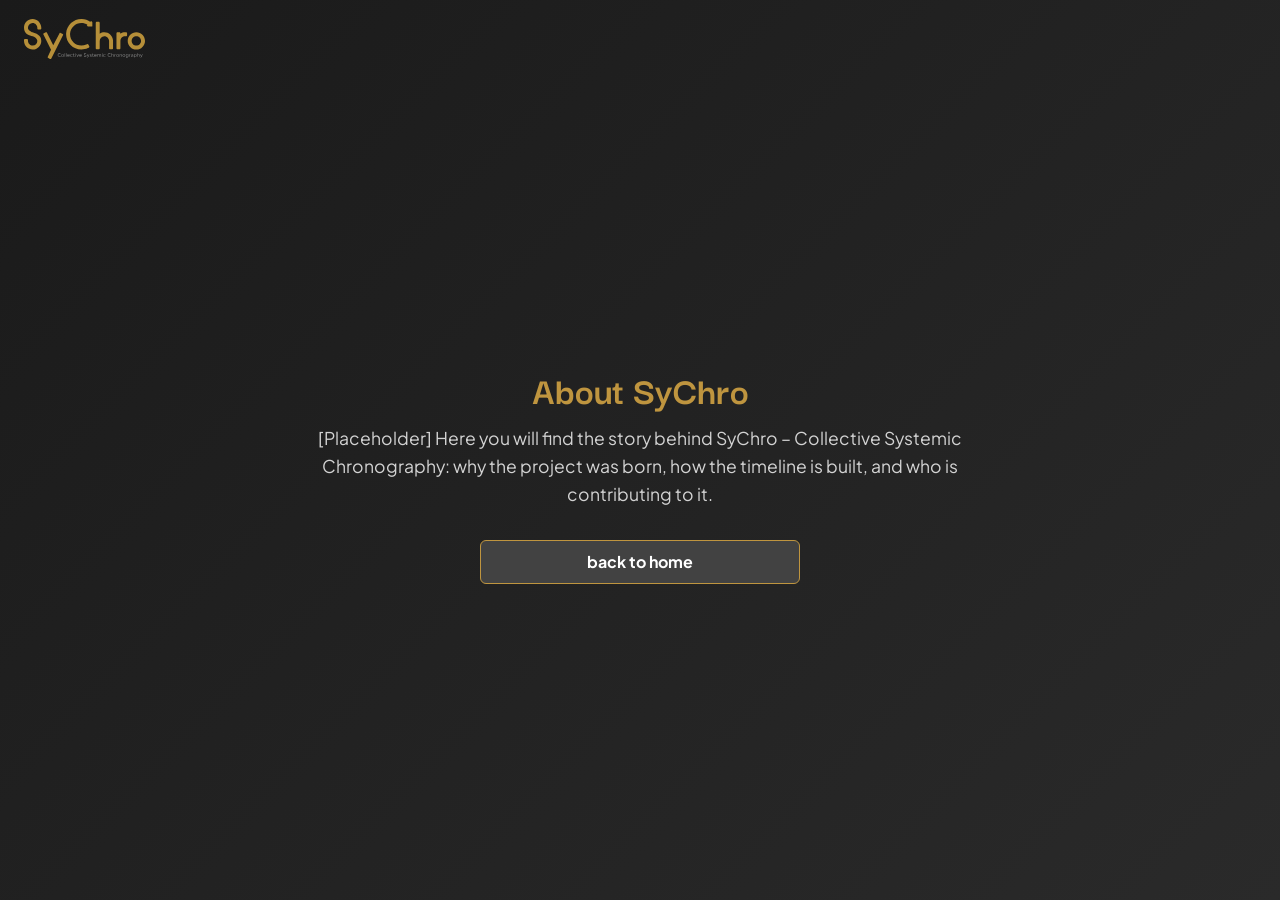
==== about.html @ 15bbd223 "Modifica Mobile + about" ====
<!DOCTYPE html>
<html lang="en">
<head>
<meta charset="UTF-8">
<meta name="viewport" content="width=device-width, initial-scale=1.0">
<title>SyChro - About</title>
<link rel="preconnect" href="https://fonts.googleapis.com">
<link rel="preconnect" href="https://fonts.gstatic.com" crossorigin>
<link href="https://fonts.googleapis.com/css2?family=Darker+Grotesque:wght@400;700&family=Plus+Jakarta+Sans:wght@400;700&family=Lora:ital@1" rel="stylesheet">
<link rel="stylesheet" href="style.css">
</head>
<body>

<header>
    <a class="logo-link" href="index.html"><img src="logo.svg" alt="SyChro"></a>
</header>

<main>
    <h1>About SyChro</h1>
    <p>[Placeholder] Here you will find the story behind SyChro – Collective Systemic Chronography: why the project was born, how the timeline is built, and who is contributing to it.</p>

    <div class="cta-group">
        <a class="btn" href="index.html">back to home</a>
    </div>
</main>

</body>
</html>
---- style.css ----
* { box-sizing: border-box; }

html {
    -webkit-text-size-adjust: 100%;
}

body {
    margin: 0;
    min-height: 100vh;
    min-height: 100dvh; /* altezza corretta su mobile (barra del browser) */
    display: flex;
    flex-direction: column;
    background: linear-gradient(135deg, #1A1A1A 0%, #2A2A2A 100%);
    background-attachment: fixed;
    color: #FFFFFF;
    font-family: 'Plus Jakarta Sans', sans-serif;
}

header {
    padding: 1.2rem 1.5rem;
}

.logo-link {
    display: inline-block;
}

.logo-link img,
header img {
    display: block;
    height: 40px;
    width: auto;
    opacity: 0.95;
}

main {
    flex: 1;
    display: flex;
    flex-direction: column;
    align-items: center;
    justify-content: center;
    text-align: center;
    padding: 2rem 1.5rem 4rem;
}

h1 {
    font-family: 'Darker Grotesque', sans-serif;
    font-size: clamp(1.9rem, 5vw + 0.5rem, 2.5rem); /* si riduce su mobile */
    font-weight: 700;
    color: #BF953F;
    max-width: 800px;
    line-height: 1.15;
    margin: 0 0 0.75rem;
}

main p {
    font-size: 1.1rem;
    opacity: 0.8;
    font-family: 'Plus Jakarta Sans', sans-serif;
    font-weight: 400;
    line-height: 1.6;
    max-width: 650px;
    margin: 0 0 2rem;
}

/* ---------- Pulsanti ---------- */

.cta-group {
    display: flex;
    flex-direction: column;
    gap: 1rem;
    width: 100%;
    max-width: 320px;
}

.btn {
    display: flex;
    align-items: center;
    justify-content: center;
    min-height: 44px; /* area di tocco minima consigliata su mobile */
    background: #424242;
    color: #FFFFFF;
    border: 1px solid #BF953F;
    padding: 0.5rem 0.9rem;
    border-radius: 6px;
    font-weight: 700;
    cursor: pointer;
    transition: all 0.6s ease; /* +200% rispetto ai 0.2s della piattaforma */
    font-family: 'Plus Jakarta Sans', sans-serif;
    text-decoration: none;
    text-align: center;
    line-height: 1.3;
}

.btn:hover {
    background: #555555;
    transform: translateY(-2px);
    box-shadow: 0 3px 10px rgba(189, 156, 89, 0.3);
}

.btn:focus-visible {
    outline: 2px solid #BF953F;
    outline-offset: 3px;
}

/* Pulsante principale: pieno in oro, prima scelta */
.btn-primary {
    background: #BF953F;
    color: #1A1A1A;
    font-size: 1.15rem;
    padding: 0.85rem 1.5rem;
    min-height: 56px;
}

.btn-primary:hover {
    background: #CFA650;
    box-shadow: 0 6px 18px rgba(189, 156, 89, 0.4);
}

/* CTA della home: principale sopra, secondarie affiancate sotto */
.cta-home {
    max-width: 700px;
    display: grid;
    grid-template-columns: 1fr 1.6fr 1fr; /* colonna centrale più larga per "Contribute to the Database" */
    gap: 0.9rem;
}

.cta-home .btn-primary {
    grid-column: 1 / -1;
    margin-bottom: 0.35rem;
}

/* ---------- Contatti ---------- */

.contacts-grid {
    display: grid;
    grid-template-columns: 1fr 1fr;
    gap: 3rem;
    width: 100%;
    max-width: 900px;
    margin-top: 1.5rem;
    text-align: left;
}

.contacts-grid p {
    max-width: none;
    opacity: 1;
    font-size: 1rem;
    line-height: 1.7;
    color: #FFFFFF;
    margin: 0;
}

.contacts-grid strong {
    display: block;
    color: #BF953F;
    font-weight: 700;
    margin-bottom: 0.3rem;
}

.contacts-grid a {
    color: #2196F3;
    overflow-wrap: anywhere; /* evita che link lunghi escano dallo schermo */
}

/* ---------- Mobile ---------- */

@media (max-width: 650px) {
    header {
        padding: 1rem 1.25rem;
    }

    .logo-link img,
    header img {
        height: 32px;
    }

    main {
        justify-content: flex-start;
        padding: 1.5rem 1.25rem 3rem;
    }

    main p {
        font-size: 1rem;
        margin-bottom: 1.5rem;
    }

    .contacts-grid {
        grid-template-columns: 1fr;
        gap: 2rem;
    }

    .cta-group {
        max-width: 100%;
    }

    .cta-home {
        grid-template-columns: 1fr;
    }
}
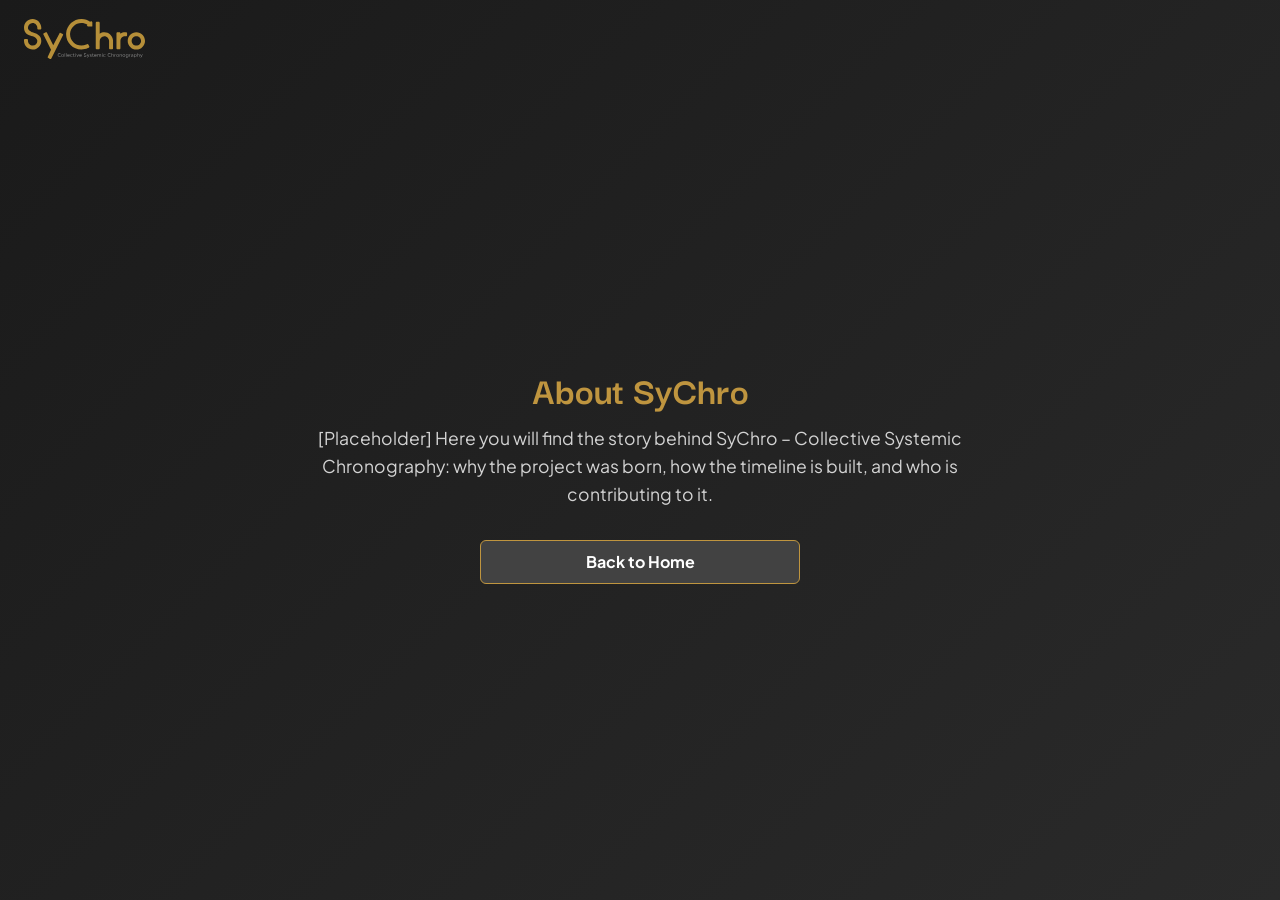
==== commit bded1fe9: "FIX HOME" ====
--- a/about.html
+++ b/about.html
@@ -7,7 +7,7 @@
 <link rel="preconnect" href="https://fonts.googleapis.com">
 <link rel="preconnect" href="https://fonts.gstatic.com" crossorigin>
 <link href="https://fonts.googleapis.com/css2?family=Darker+Grotesque:wght@400;700&family=Plus+Jakarta+Sans:wght@400;700&family=Lora:ital@1" rel="stylesheet">
-<link rel="stylesheet" href="style.css">
+<link rel="stylesheet" href="style.css?v=2">
 </head>
 <body>
 
@@ -20,7 +20,7 @@
     <p>[Placeholder] Here you will find the story behind SyChro – Collective Systemic Chronography: why the project was born, how the timeline is built, and who is contributing to it.</p>
 
     <div class="cta-group">
-        <a class="btn" href="index.html">back to home</a>
+        <a class="btn" href="index.html">Back to Home</a>
     </div>
 </main>
 
--- a/style.css
+++ b/style.css
@@ -102,18 +102,19 @@
     outline-offset: 3px;
 }
 
-/* Pulsante principale: pieno in oro, prima scelta */
+/* Pulsante principale: prima scelta, oro traslucido come il selettore lingua della piattaforma */
 .btn-primary {
-    background: #BF953F;
-    color: #1A1A1A;
-    font-size: 1.15rem;
+    background: rgba(191, 149, 63, 0.25);
+    color: #FFFFFF;
+    border: 1.5px solid #BF953F;
+    font-size: 1.2rem;
     padding: 0.85rem 1.5rem;
     min-height: 56px;
 }
 
 .btn-primary:hover {
-    background: #CFA650;
-    box-shadow: 0 6px 18px rgba(189, 156, 89, 0.4);
+    background: rgba(191, 149, 63, 0.38);
+    box-shadow: 0 6px 18px rgba(189, 156, 89, 0.35);
 }
 
 /* CTA della home: principale sopra, secondarie affiancate sotto */
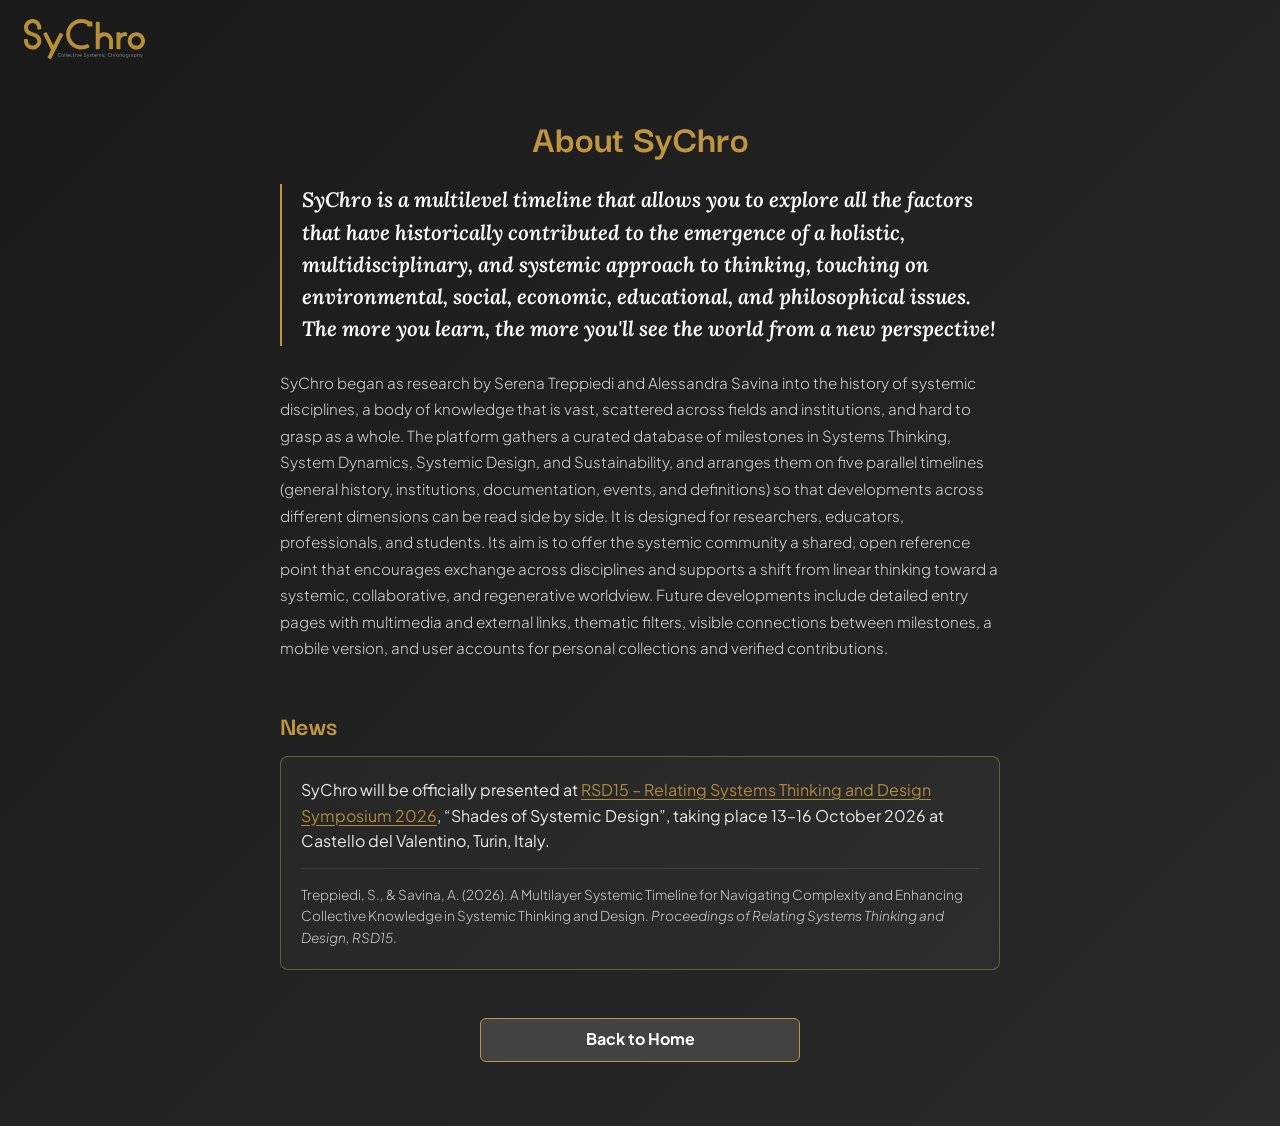
==== commit 3512d86f: "FIX ABOUT" ====
--- a/about.html
+++ b/about.html
@@ -6,8 +6,8 @@
 <title>SyChro - About</title>
 <link rel="preconnect" href="https://fonts.googleapis.com">
 <link rel="preconnect" href="https://fonts.gstatic.com" crossorigin>
-<link href="https://fonts.googleapis.com/css2?family=Darker+Grotesque:wght@400;700&family=Plus+Jakarta+Sans:wght@400;700&family=Lora:ital@1" rel="stylesheet">
-<link rel="stylesheet" href="style.css?v=2">
+<link href="https://fonts.googleapis.com/css2?family=Darker+Grotesque:wght@400;700&family=Plus+Jakarta+Sans:wght@300;400;700&family=Lora:ital,wght@1,400;1,600&display=swap" rel="stylesheet">
+<link rel="stylesheet" href="style.css?v=4">
 </head>
 <body>
 
@@ -16,13 +16,96 @@
 </header>
 
 <main>
-    <h1>About SyChro</h1>
-    <p>[Placeholder] Here you will find the story behind SyChro – Collective Systemic Chronography: why the project was born, how the timeline is built, and who is contributing to it.</p>
+    <div class="about-wrap">
+        <h1>About SyChro</h1>
 
-    <div class="cta-group">
-        <a class="btn" href="index.html">Back to Home</a>
+        <p class="lead">SyChro is a multilevel timeline that allows you to explore all the factors that have historically contributed to the emergence of a holistic, multidisciplinary, and systemic approach to thinking, touching on environmental, social, economic, educational, and philosophical issues. The more you learn, the more you'll see the world from a new perspective!</p>
+
+        <p class="details">SyChro began as research by Serena Treppiedi and Alessandra Savina into the history of systemic disciplines, a body of knowledge that is vast, scattered across fields and institutions, and hard to grasp as a whole. The platform gathers a curated database of milestones in Systems Thinking, System Dynamics, Systemic Design, and Sustainability, and arranges them on five parallel timelines (general history, institutions, documentation, events, and definitions) so that developments across different dimensions can be read side by side. It is designed for researchers, educators, professionals, and students. Its aim is to offer the systemic community a shared, open reference point that encourages exchange across disciplines and supports a shift from linear thinking toward a systemic, collaborative, and regenerative worldview. Future developments include detailed entry pages with multimedia and external links, thematic filters, visible connections between milestones, a mobile version, and user accounts for personal collections and verified contributions.</p>
+
+        <section class="about-section" aria-labelledby="news-title">
+            <h2 id="news-title">News</h2>
+            <article class="news-card">
+                <a href="https://www.rsd15.org/" target="_blank" rel="noopener">
+                    <img src="rsd15-cover.png"
+                         alt="RSD15 – Relating Systems Thinking and Design Symposium 2026"
+                         onerror="if(!this.dataset.fallback){this.dataset.fallback=1;this.src='https://static.wixstatic.com/media/414062_d2495665d3ef4df69862195a636331e4~mv2.png';}else{this.closest('a').remove();document.querySelector('.news-card').classList.add('no-image');}">
+                </a>
+                <div>
+                    <p>SyChro will be officially presented at <a href="https://www.rsd15.org/" target="_blank" rel="noopener">RSD15 – Relating Systems Thinking and Design Symposium 2026</a>, “Shades of Systemic Design”, taking place 13–16 October 2026 at Castello del Valentino, Turin, Italy.</p>
+                    <p class="citation">Treppiedi, S., &amp; Savina, A. (2026). A Multilayer Systemic Timeline for Navigating Complexity and Enhancing Collective Knowledge in Systemic Thinking and Design. <em>Proceedings of Relating Systems Thinking and Design, RSD15</em>.</p>
+                </div>
+            </article>
+        </section>
+
+        <section class="about-section newsletter" id="newsletter" aria-labelledby="newsletter-title" hidden>
+            <h2 id="newsletter-title">Stay updated</h2>
+            <p>Get news about SyChro's launch and future developments.</p>
+            <form class="newsletter-form" id="newsletter-form" novalidate>
+                <label for="newsletter-email" class="sr-only">Your email</label>
+                <input type="email" id="newsletter-email" name="email" placeholder="name@example.com" autocomplete="email" required>
+                <button type="submit" class="btn btn-primary">Subscribe</button>
+            </form>
+            <p class="status" id="newsletter-status" role="status" aria-live="polite"></p>
+            <p class="note">We'll only use your email to send updates about SyChro. You can unsubscribe at any time.</p>
+        </section>
+
+        <div class="cta-group about-back">
+            <a class="btn" href="index.html">Back to Home</a>
+        </div>
     </div>
 </main>
 
+<script>
+/* ===== Newsletter: collega un Google Form =====
+   1. Crea un Google Form con una sola domanda "Email" (risposta breve).
+   2. Incolla qui sotto l'ID del form e l'ID del campo (vedi istruzioni).
+   Finché i due valori sono vuoti, la sezione "Stay updated" resta nascosta. */
+const NEWSLETTER = {
+    formId:  '',   // es. '1FAIpQLSf...'  (la parte tra /d/e/ e /viewform)
+    entryId: ''    // es. 'entry.123456789'
+};
+
+(function () {
+    const section = document.getElementById('newsletter');
+    if (!NEWSLETTER.formId || !NEWSLETTER.entryId) return;
+    section.hidden = false;
+
+    const form = document.getElementById('newsletter-form');
+    const input = document.getElementById('newsletter-email');
+    const status = document.getElementById('newsletter-status');
+    const button = form.querySelector('button');
+
+    input.addEventListener('input', () => { status.textContent = ''; status.className = 'status'; });
+
+    form.addEventListener('submit', async (e) => {
+        e.preventDefault();
+        const email = input.value.trim();
+        if (!/^[^\s@]+@[^\s@]+\.[^\s@]+$/.test(email)) {
+            status.textContent = 'Enter a valid email address.';
+            status.className = 'status error';
+            input.focus();
+            return;
+        }
+        button.disabled = true;
+        const data = new FormData();
+        data.append(NEWSLETTER.entryId, email);
+        try {
+            await fetch('https://docs.google.com/forms/d/e/' + NEWSLETTER.formId + '/formResponse', {
+                method: 'POST', mode: 'no-cors', body: data
+            });
+            form.reset();
+            status.textContent = "Thanks! You're on the list.";
+            status.className = 'status ok';
+        } catch (err) {
+            status.textContent = "Couldn't subscribe right now. Try again later.";
+            status.className = 'status error';
+        } finally {
+            button.disabled = false;
+        }
+    });
+})();
+</script>
+
 </body>
 </html>
--- a/style.css
+++ b/style.css
@@ -2,6 +2,7 @@
 
 html {
     -webkit-text-size-adjust: 100%;
+    background: #1A1A1A; /* fondo di sicurezza sotto il gradiente */
 }
 
 body {
@@ -11,7 +12,6 @@
     display: flex;
     flex-direction: column;
     background: linear-gradient(135deg, #1A1A1A 0%, #2A2A2A 100%);
-    background-attachment: fixed;
     color: #FFFFFF;
     font-family: 'Plus Jakarta Sans', sans-serif;
 }
@@ -104,11 +104,13 @@
 
 /* Pulsante principale: prima scelta, oro traslucido come il selettore lingua della piattaforma */
 .btn-primary {
+    display: inline-flex;
     background: rgba(191, 149, 63, 0.25);
     color: #FFFFFF;
     border: 1.5px solid #BF953F;
+    border-radius: 8px;
     font-size: 1.2rem;
-    padding: 0.85rem 1.5rem;
+    padding: 0.85rem 3rem;
     min-height: 56px;
 }
 
@@ -117,17 +119,40 @@
     box-shadow: 0 6px 18px rgba(189, 156, 89, 0.35);
 }
 
-/* CTA della home: principale sopra, secondarie affiancate sotto */
+/* CTA della home: pulsante principale + link testuali sottolineati in oro */
 .cta-home {
-    max-width: 700px;
-    display: grid;
-    grid-template-columns: 1fr 1.6fr 1fr; /* colonna centrale più larga per "Contribute to the Database" */
-    gap: 0.9rem;
-}
-
-.cta-home .btn-primary {
-    grid-column: 1 / -1;
-    margin-bottom: 0.35rem;
+    display: flex;
+    flex-direction: column;
+    align-items: center;
+    gap: 1.75rem;
+    max-width: none;
+}
+
+.cta-links {
+    display: flex;
+    flex-wrap: wrap;
+    justify-content: center;
+    gap: 0.75rem 2.25rem;
+}
+
+.cta-links a {
+    color: #DDDDDD;
+    text-decoration: none;
+    font-size: 1rem;
+    padding: 0.35rem 0 0.25rem;
+    border-bottom: 1px solid #BF953F;
+    transition: color 0.4s ease, border-color 0.4s ease;
+}
+
+.cta-links a:hover {
+    color: #BF953F;
+    border-bottom-color: #FFFFFF;
+}
+
+.cta-links a:focus-visible {
+    outline: 2px solid #BF953F;
+    outline-offset: 4px;
+    border-radius: 2px;
 }
 
 /* ---------- Contatti ---------- */
@@ -195,6 +220,213 @@
     }
 
     .cta-home {
+        gap: 1.5rem;
+    }
+
+    .btn-primary {
+        width: 100%;
+    }
+
+    .cta-links {
+        flex-direction: column;
+        align-items: center;
+        gap: 1rem;
+    }
+}
+
+/* ---------- Pagina About ---------- */
+
+.about-wrap {
+    width: 100%;
+    max-width: 720px;
+    text-align: left;
+}
+
+.about-wrap h1 {
+    text-align: center;
+    margin-bottom: 1.5rem;
+}
+
+.about-wrap h2 {
+    font-family: 'Darker Grotesque', sans-serif;
+    font-size: 1.7rem;
+    font-weight: 700;
+    color: #BF953F;
+    line-height: 1.1;
+    margin: 0 0 1rem;
+}
+
+/* Testo introduttivo: corsivo grassetto, più grande */
+.about-wrap .lead {
+    font-family: 'Lora', Georgia, serif;
+    font-style: italic;
+    font-weight: 600;
+    font-size: 1.3rem;
+    line-height: 1.55;
+    opacity: 1;
+    max-width: none;
+    color: #FFFFFF;
+    margin: 0 0 1.5rem;
+    padding-left: 1.25rem;
+    border-left: 2px solid #BF953F;
+}
+
+/* Testo di dettaglio: light, più piccolo */
+.about-wrap .details {
+    font-weight: 300;
+    font-size: 0.95rem;
+    line-height: 1.75;
+    opacity: 0.8;
+    max-width: none;
+    margin: 0 0 3rem;
+}
+
+.about-section {
+    margin-bottom: 3rem;
+}
+
+/* News: immagine di copertina + testo */
+.news-card {
+    display: grid;
+    grid-template-columns: 240px 1fr;
+    gap: 1.5rem;
+    align-items: start;
+    padding: 1.25rem;
+    border: 1px solid rgba(191, 149, 63, 0.45);
+    border-radius: 8px;
+    background: rgba(255, 255, 255, 0.03);
+}
+
+.news-card.no-image {
+    grid-template-columns: 1fr;
+}
+
+.news-card img {
+    display: block;
+    width: 100%;
+    height: auto;
+    border-radius: 6px;
+}
+
+.news-card p {
+    max-width: none;
+    margin: 0 0 0.9rem;
+    font-size: 1rem;
+    opacity: 0.9;
+}
+
+.news-card a {
+    color: #BF953F;
+    text-decoration: underline;
+    text-underline-offset: 3px;
+}
+
+.news-card a:hover {
+    color: #FFFFFF;
+}
+
+.news-card .citation {
+    font-size: 0.85rem;
+    font-weight: 300;
+    line-height: 1.6;
+    opacity: 0.75;
+    margin: 0;
+    padding-top: 0.9rem;
+    border-top: 1px solid rgba(255, 255, 255, 0.12);
+}
+
+/* Newsletter */
+.newsletter p {
+    max-width: none;
+    margin: 0 0 1rem;
+    font-size: 1rem;
+}
+
+.newsletter-form {
+    display: flex;
+    gap: 0.75rem;
+}
+
+.newsletter-form input[type="email"] {
+    flex: 1;
+    min-width: 0;
+    min-height: 48px;
+    padding: 0.6rem 0.9rem;
+    border-radius: 8px;
+    border: 1px solid #555555;
+    background: rgba(255, 255, 255, 0.05);
+    color: #FFFFFF;
+    font-family: 'Plus Jakarta Sans', sans-serif;
+    font-size: 1rem;
+}
+
+.newsletter-form input[type="email"]::placeholder {
+    color: #8A8A8A;
+}
+
+.newsletter-form input[type="email"]:focus {
+    outline: none;
+    border-color: #BF953F;
+}
+
+.newsletter-form .btn-primary {
+    font-size: 1rem;
+    min-height: 48px;
+    padding: 0.6rem 1.5rem;
+    width: auto;
+}
+
+.newsletter .note {
+    font-size: 0.8rem;
+    font-weight: 300;
+    opacity: 0.6;
+    margin: 0.75rem 0 0;
+}
+
+.newsletter .status {
+    font-size: 0.95rem;
+    margin: 0.75rem 0 0;
+    min-height: 1.4em;
+}
+
+.newsletter .status:empty { display: none; }
+.newsletter .status.ok { color: #BF953F; }
+.newsletter .status.error { color: #E57373; }
+
+.about-back {
+    display: flex;
+    justify-content: center;
+    margin: 0 auto;
+}
+
+@media (max-width: 650px) {
+    .about-wrap .lead {
+        font-size: 1.15rem;
+        padding-left: 1rem;
+    }
+
+    .news-card {
         grid-template-columns: 1fr;
-    }
-}
+        gap: 1rem;
+    }
+
+    .newsletter-form {
+        flex-direction: column;
+    }
+
+    .newsletter-form .btn-primary {
+        width: 100%;
+    }
+}
+
+.sr-only {
+    position: absolute;
+    width: 1px;
+    height: 1px;
+    padding: 0;
+    margin: -1px;
+    overflow: hidden;
+    clip: rect(0, 0, 0, 0);
+    white-space: nowrap;
+    border: 0;
+}
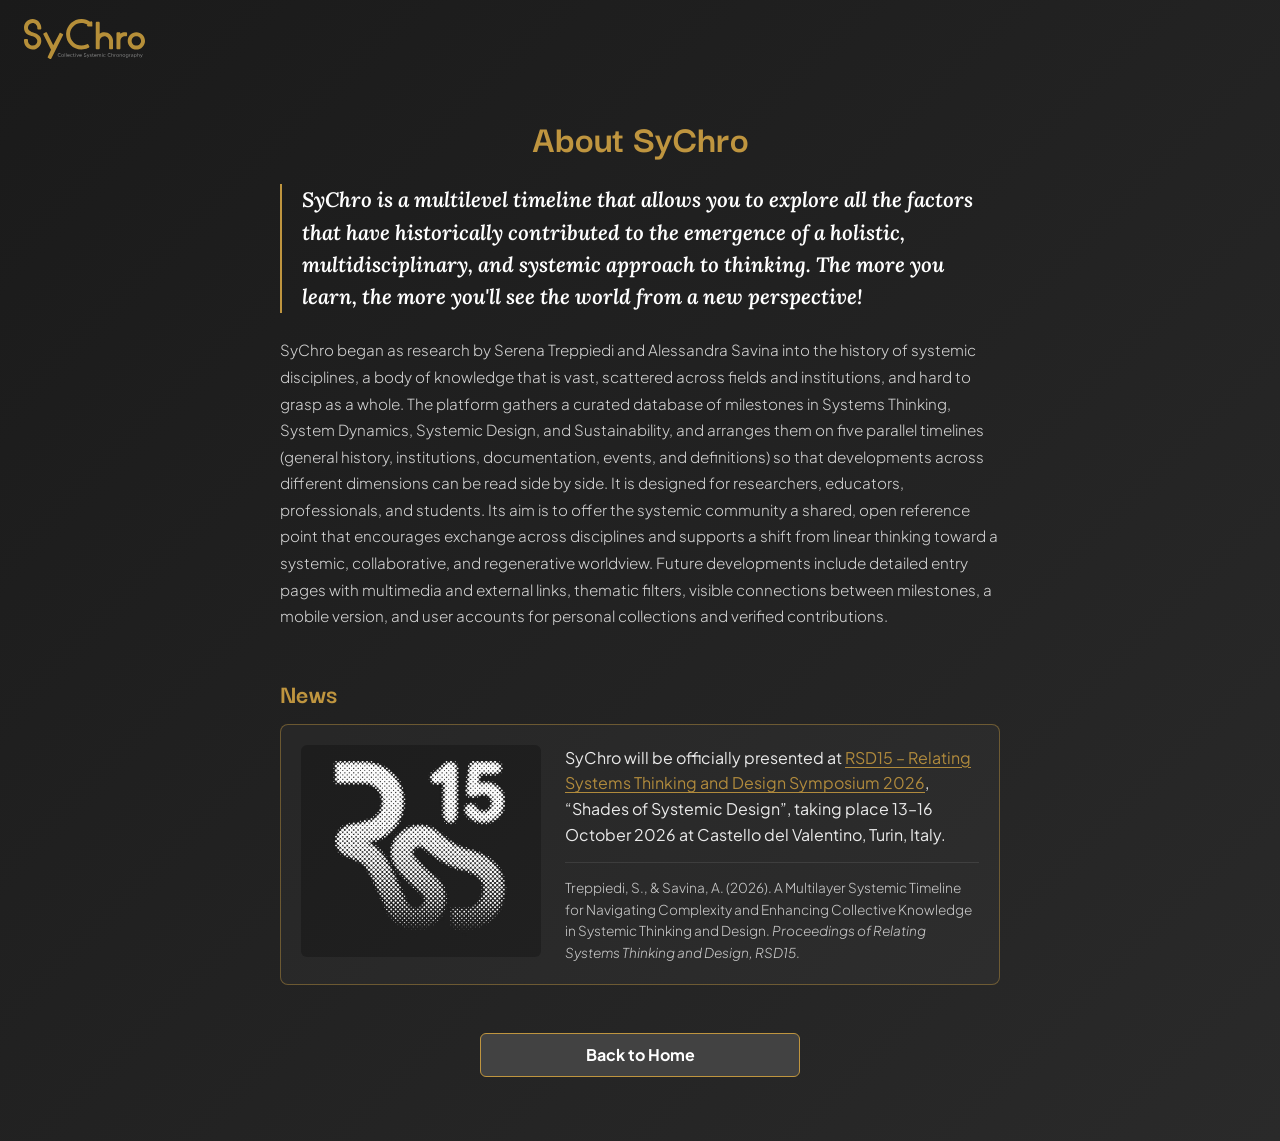
==== commit 9c350602: "Gancio Sychro e fix" ====
--- a/about.html
+++ b/about.html
@@ -7,7 +7,7 @@
 <link rel="preconnect" href="https://fonts.googleapis.com">
 <link rel="preconnect" href="https://fonts.gstatic.com" crossorigin>
 <link href="https://fonts.googleapis.com/css2?family=Darker+Grotesque:wght@400;700&family=Plus+Jakarta+Sans:wght@300;400;700&family=Lora:ital,wght@1,400;1,600&display=swap" rel="stylesheet">
-<link rel="stylesheet" href="style.css?v=4">
+<link rel="stylesheet" href="style.css?v=5">
 </head>
 <body>
 
@@ -19,7 +19,7 @@
     <div class="about-wrap">
         <h1>About SyChro</h1>
 
-        <p class="lead">SyChro is a multilevel timeline that allows you to explore all the factors that have historically contributed to the emergence of a holistic, multidisciplinary, and systemic approach to thinking, touching on environmental, social, economic, educational, and philosophical issues. The more you learn, the more you'll see the world from a new perspective!</p>
+        <p class="lead">SyChro is a multilevel timeline that allows you to explore all the factors that have historically contributed to the emergence of a holistic, multidisciplinary, and systemic approach to thinking. The more you learn, the more you'll see the world from a new perspective!</p>
 
         <p class="details">SyChro began as research by Serena Treppiedi and Alessandra Savina into the history of systemic disciplines, a body of knowledge that is vast, scattered across fields and institutions, and hard to grasp as a whole. The platform gathers a curated database of milestones in Systems Thinking, System Dynamics, Systemic Design, and Sustainability, and arranges them on five parallel timelines (general history, institutions, documentation, events, and definitions) so that developments across different dimensions can be read side by side. It is designed for researchers, educators, professionals, and students. Its aim is to offer the systemic community a shared, open reference point that encourages exchange across disciplines and supports a shift from linear thinking toward a systemic, collaborative, and regenerative worldview. Future developments include detailed entry pages with multimedia and external links, thematic filters, visible connections between milestones, a mobile version, and user accounts for personal collections and verified contributions.</p>
 
@@ -27,9 +27,8 @@
             <h2 id="news-title">News</h2>
             <article class="news-card">
                 <a href="https://www.rsd15.org/" target="_blank" rel="noopener">
-                    <img src="rsd15-cover.png"
-                         alt="RSD15 – Relating Systems Thinking and Design Symposium 2026"
-                         onerror="if(!this.dataset.fallback){this.dataset.fallback=1;this.src='https://static.wixstatic.com/media/414062_d2495665d3ef4df69862195a636331e4~mv2.png';}else{this.closest('a').remove();document.querySelector('.news-card').classList.add('no-image');}">
+                    <img src="rsd15-cover.png" alt="RSD15 – Relating Systems Thinking and Design Symposium 2026"
+                         onerror="this.closest('a').remove();document.querySelector('.news-card').classList.add('no-image');">
                 </a>
                 <div>
                     <p>SyChro will be officially presented at <a href="https://www.rsd15.org/" target="_blank" rel="noopener">RSD15 – Relating Systems Thinking and Design Symposium 2026</a>, “Shades of Systemic Design”, taking place 13–16 October 2026 at Castello del Valentino, Turin, Italy.</p>
--- a/style.css
+++ b/style.css
@@ -430,3 +430,30 @@
     white-space: nowrap;
     border: 0;
 }
+
+/* Pulsante sotto i contatti */
+.contacts-cta {
+    margin-top: 3rem;
+}
+
+/* Explore SyChro mentre controlla la disponibilità della timeline */
+.btn-primary.is-loading {
+    opacity: 0.7;
+    cursor: progress;
+}
+
+/* Copertina RSD15: logo bianco su fondo trasparente, centrato nel riquadro */
+.news-card > a {
+    display: flex;
+    align-items: center;
+    justify-content: center;
+    padding: 1rem;
+    border-radius: 6px;
+    background: rgba(0, 0, 0, 0.25);
+}
+
+.news-card > a img {
+    max-height: 180px;
+    width: auto;
+    max-width: 100%;
+}
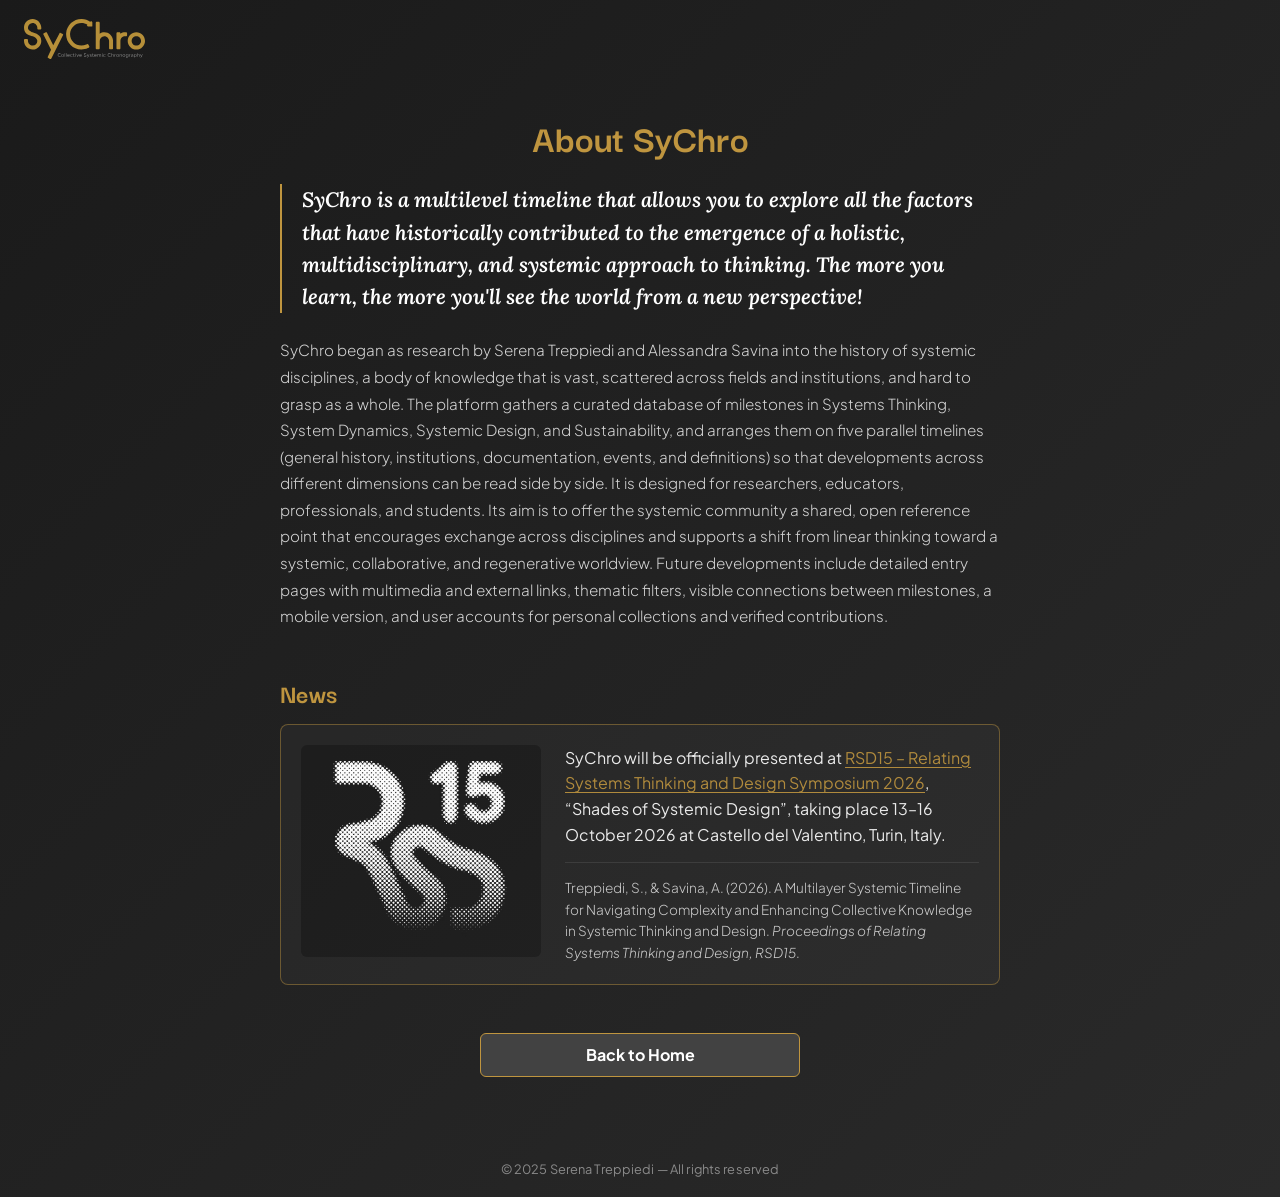
==== commit dbad4c0f: "DIRITTI" ====
--- a/about.html
+++ b/about.html
@@ -1,13 +1,30 @@
 <!DOCTYPE html>
+<!--
+  SyChro – Collective Systemic Chronography
+  © 2025 Serena Treppiedi — All rights reserved.
+  Unauthorized copying, reproduction or redistribution of this code,
+  its design or its content, in whole or in part, is prohibited.
+-->
 <html lang="en">
 <head>
 <meta charset="UTF-8">
 <meta name="viewport" content="width=device-width, initial-scale=1.0">
+<meta name="author" content="Serena Treppiedi">
+<meta name="copyright" content="© 2025 Serena Treppiedi — All rights reserved">
 <title>SyChro - About</title>
+<link rel="manifest" href="manifest.webmanifest">
+<meta name="theme-color" content="#1A1A1A">
+<link rel="icon" href="favicon.svg" type="image/svg+xml">
+<link rel="icon" href="favicon-32.png" sizes="32x32" type="image/png">
+<link rel="apple-touch-icon" href="apple-touch-icon.png">
+<meta name="mobile-web-app-capable" content="yes">
+<meta name="apple-mobile-web-app-capable" content="yes">
+<meta name="apple-mobile-web-app-title" content="SyChro">
+<meta name="apple-mobile-web-app-status-bar-style" content="black">
 <link rel="preconnect" href="https://fonts.googleapis.com">
 <link rel="preconnect" href="https://fonts.gstatic.com" crossorigin>
 <link href="https://fonts.googleapis.com/css2?family=Darker+Grotesque:wght@400;700&family=Plus+Jakarta+Sans:wght@300;400;700&family=Lora:ital,wght@1,400;1,600&display=swap" rel="stylesheet">
-<link rel="stylesheet" href="style.css?v=5">
+<link rel="stylesheet" href="style.css?v=6">
 </head>
 <body>
 
@@ -54,6 +71,10 @@
         </div>
     </div>
 </main>
+
+<footer class="site-footer">
+    <p>© 2025 Serena Treppiedi — All rights reserved</p>
+</footer>
 
 <script>
 /* ===== Newsletter: collega un Google Form =====
--- a/style.css
+++ b/style.css
@@ -1,3 +1,9 @@
+/*
+  SyChro – Collective Systemic Chronography
+  © 2025 Serena Treppiedi — All rights reserved.
+  Unauthorized copying, reproduction or redistribution is prohibited.
+*/
+
 * { box-sizing: border-box; }
 
 html {
@@ -457,3 +463,19 @@
     width: auto;
     max-width: 100%;
 }
+
+/* ---------- Footer: dicitura di copyright ---------- */
+
+.site-footer {
+    padding: 1.25rem 1.5rem calc(1.25rem + env(safe-area-inset-bottom));
+    text-align: center;
+}
+
+.site-footer p {
+    margin: 0;
+    font-family: 'Plus Jakarta Sans', sans-serif;
+    font-size: 0.8rem;
+    font-weight: 400;
+    color: #8A8A8A;
+    letter-spacing: 0.01em;
+}
